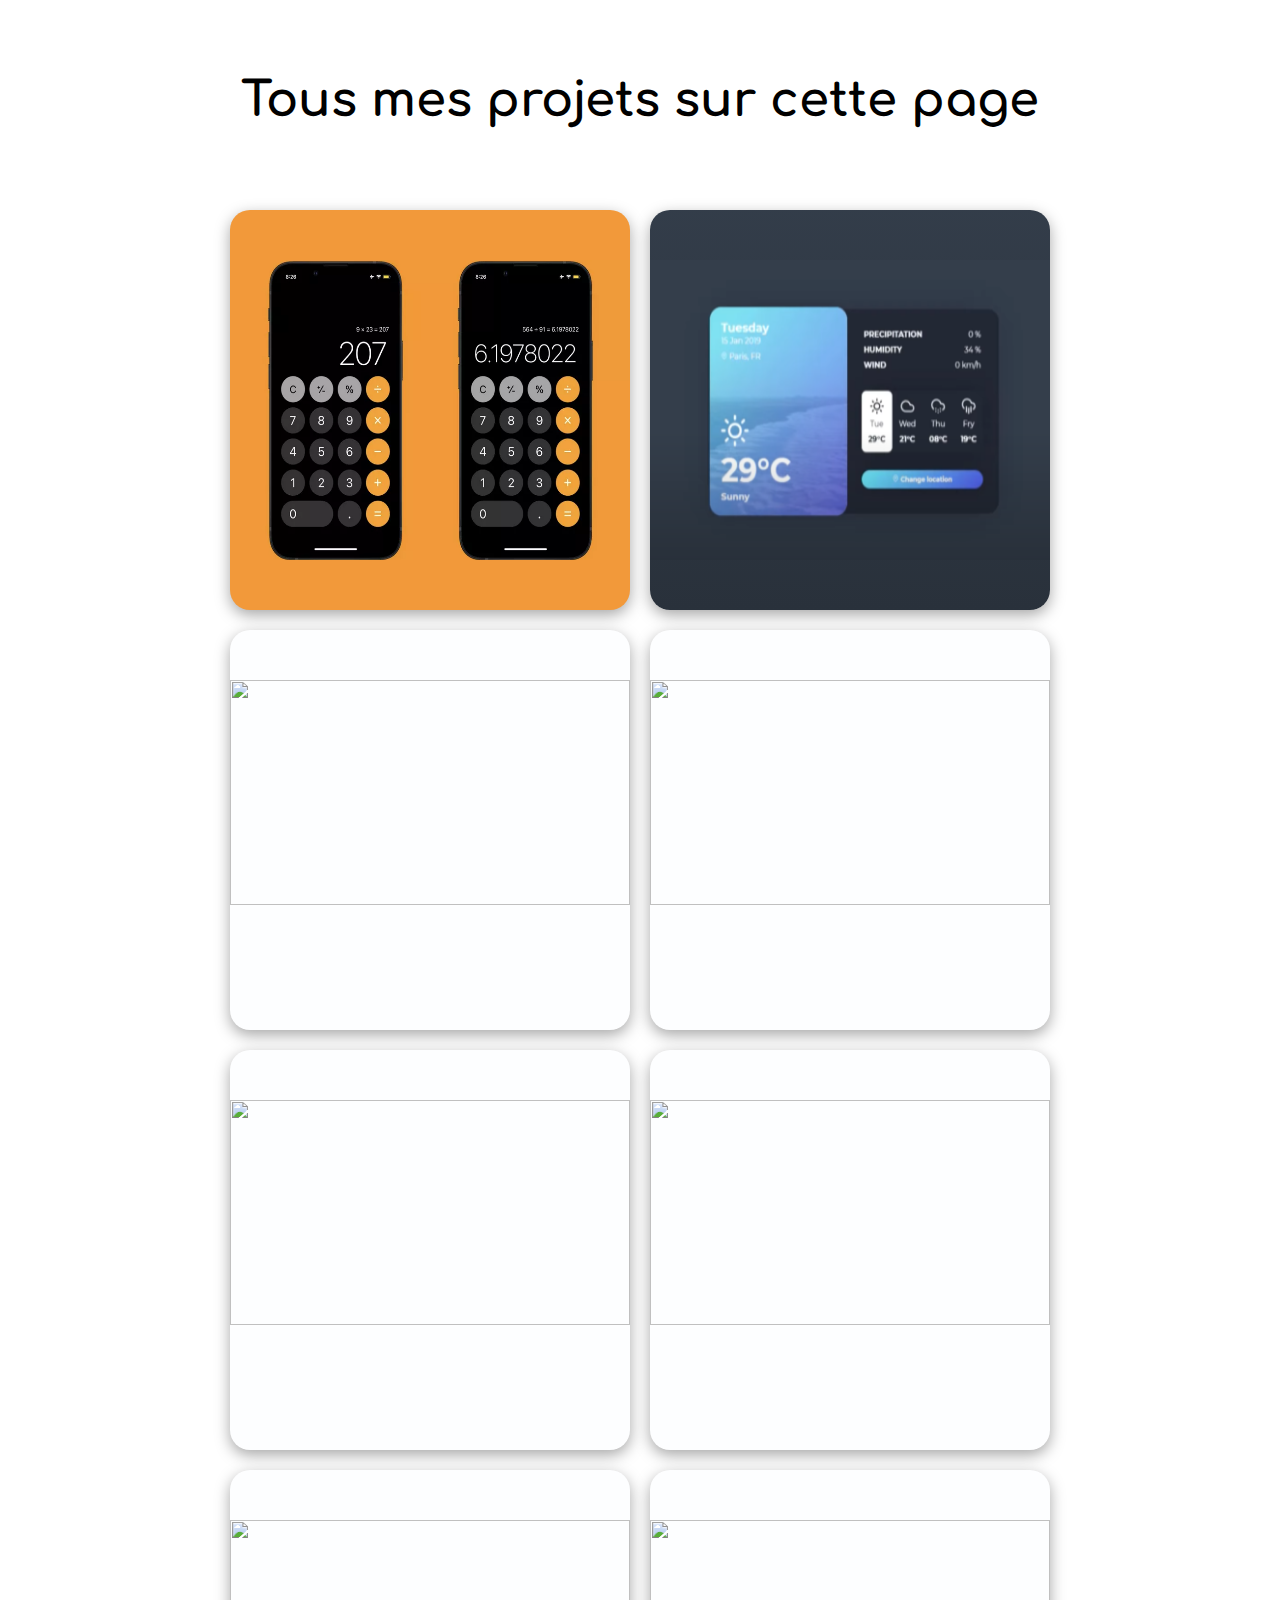
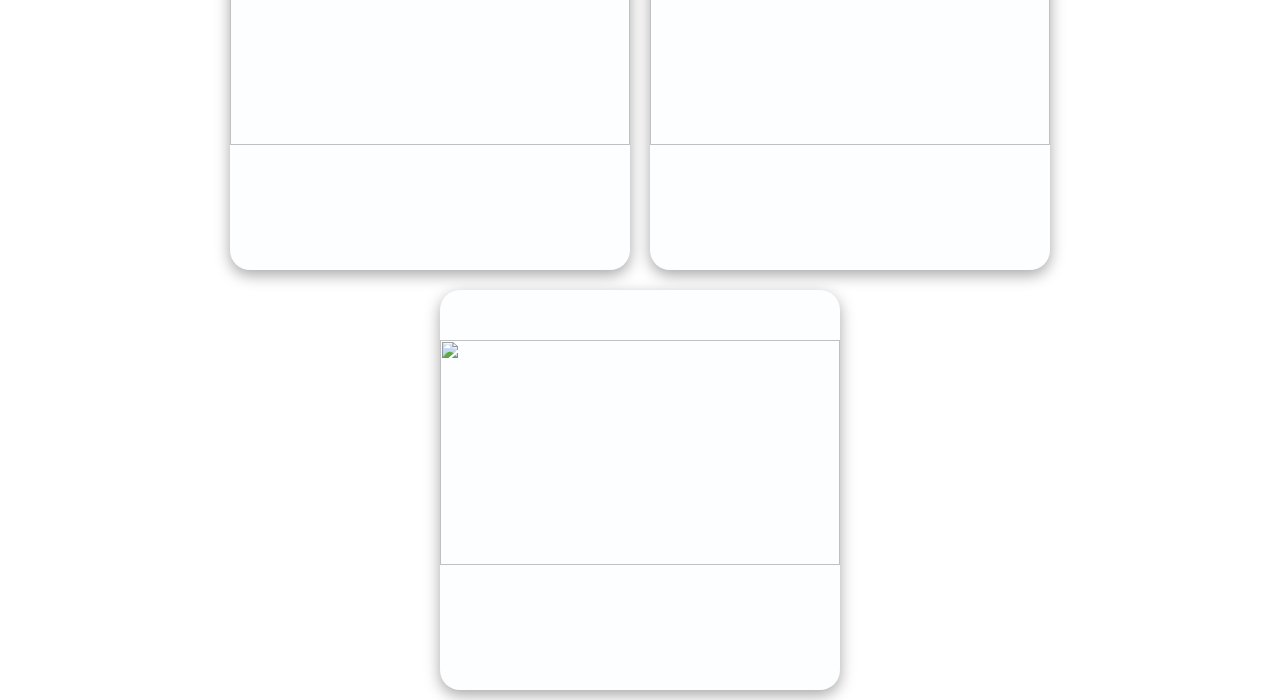
==== main/index.html @ ba5f7652 "Ajout de la page d'accueil et de l'aspect graphique de la calculatrice" ====
<!DOCTYPE html>
<html lang="fr">
<head>
    <meta charset="UTF-8">
    <meta name="viewport" content="width=device-width, initial-scale=1.0">
    <title>Mes petits projets</title>
    <link rel="preconnect" href="https://fonts.googleapis.com">
    <link rel="preconnect" href="https://fonts.gstatic.com" crossorigin>
    <link href="https://fonts.googleapis.com/css2?family=Comfortaa:wght@300..700&display=swap" rel="stylesheet">
    <link rel="stylesheet" href="style.css">
</head>
<body>
    <h1>Tous mes projets sur cette page</h1>

    <article id="projets">
        <a href="/Calculatrice/calculatrice.html" class="project_card" id="calculatrice">
            <img src="./img/calculatrice.png">
            <div class="overlay">
                <p>Calculatrice</p>
            </div>
        </a>

        <a href="meteo.html" class="project_card" id="meteo">
            <img src="./img/meteo.png">
            <div class="overlay">
                <p>Meteo</p>
            </div>
        </a>

        <a href="#" class="project_card" id="prochainement">
            <img src="./img/prochainement.png">
            <div class="overlay">
                <p>Prochainement</p>
            </div>
        </a>

        <a href="#" class="project_card" id="prochainement">
            <img src="./img/prochainement.png">
            <div class="overlay">
                <p>Prochainement</p>
            </div>
        </a>

        <a href="#" class="project_card" id="prochainement">
            <img src="./img/prochainement.png">
            <div class="overlay">
                <p>Prochainement</p>
            </div>
        </a>

        <a href="#" class="project_card" id="prochainement">
            <img src="./img/prochainement.png">
            <div class="overlay">
                <p>Prochainement</p>
            </div>
        </a>

        <a href="#" class="project_card" id="prochainement">
            <img src="./img/prochainement.png">
            <div class="overlay">
                <p>Prochainement</p>
            </div>
        </a>

        <a href="#" class="project_card" id="prochainement">
            <img src="./img/prochainement.png">
            <div class="overlay">
                <p>Prochainement</p>
            </div>
        </a>

        <a href="#" class="project_card" id="prochainement">
            <img src="./img/prochainement.png">
            <div class="overlay">
                <p>Prochainement</p>
            </div>
        </a>
    </article>

    <script src="script.js"></script>
</body>
</html>
---- main/style.css ----
*{
    padding: 0;
    margin: 0;
    font-family: "Comfortaa", sans-serif;
}

/*HEADER*/

h1{
    display: flex;
    align-items: center;
    justify-content: center;
    text-align: center;
    font-size: 3em;
    height: 200px;
    font-weight: 700;
}

body{
    display: flex;
    flex-direction: column;
    align-items: center;
}

/*ARTICLE CONTENANT LES PROJETS*/
#projets{
    display: flex;
    flex-wrap: wrap;
    justify-content: center;
    width: 85%;
}

/*CLASS CARTES*/
.project_card{
    width: 400px;
    height: 400px;
    display: flex;
    align-items: center;
    justify-content: center;
    text-decoration: none;
    margin: 10px;
    box-shadow: rgba(0, 0, 0, 0.35) 0px 5px 15px;
    border-radius: 20px;
    transition: .5s;
}

.project_card img{
    height: 75%;
    width: 100%;
}

.project_card:hover{
    transform: scale(1.02);
    filter: brightness(70%);
}

.overlay {
    font-size: 1.8em;
    position: absolute;
    text-align: center;
    color: #fff;
    opacity: 0;
    display: flex;
}

.project_card:hover .overlay {
    opacity: 1;
    z-index: 200;
}

/*CALCULATRICE*/
#prochainement{
    background-color: #FDFEFF
}

/*CALCULATRICE*/
#calculatrice{
    background-color: #f2993a
}

/*METEO*/
#meteo{
    background: linear-gradient(0deg, rgba(41,49,59,1) 0%, rgba(52,62,75,1) 110%);
}
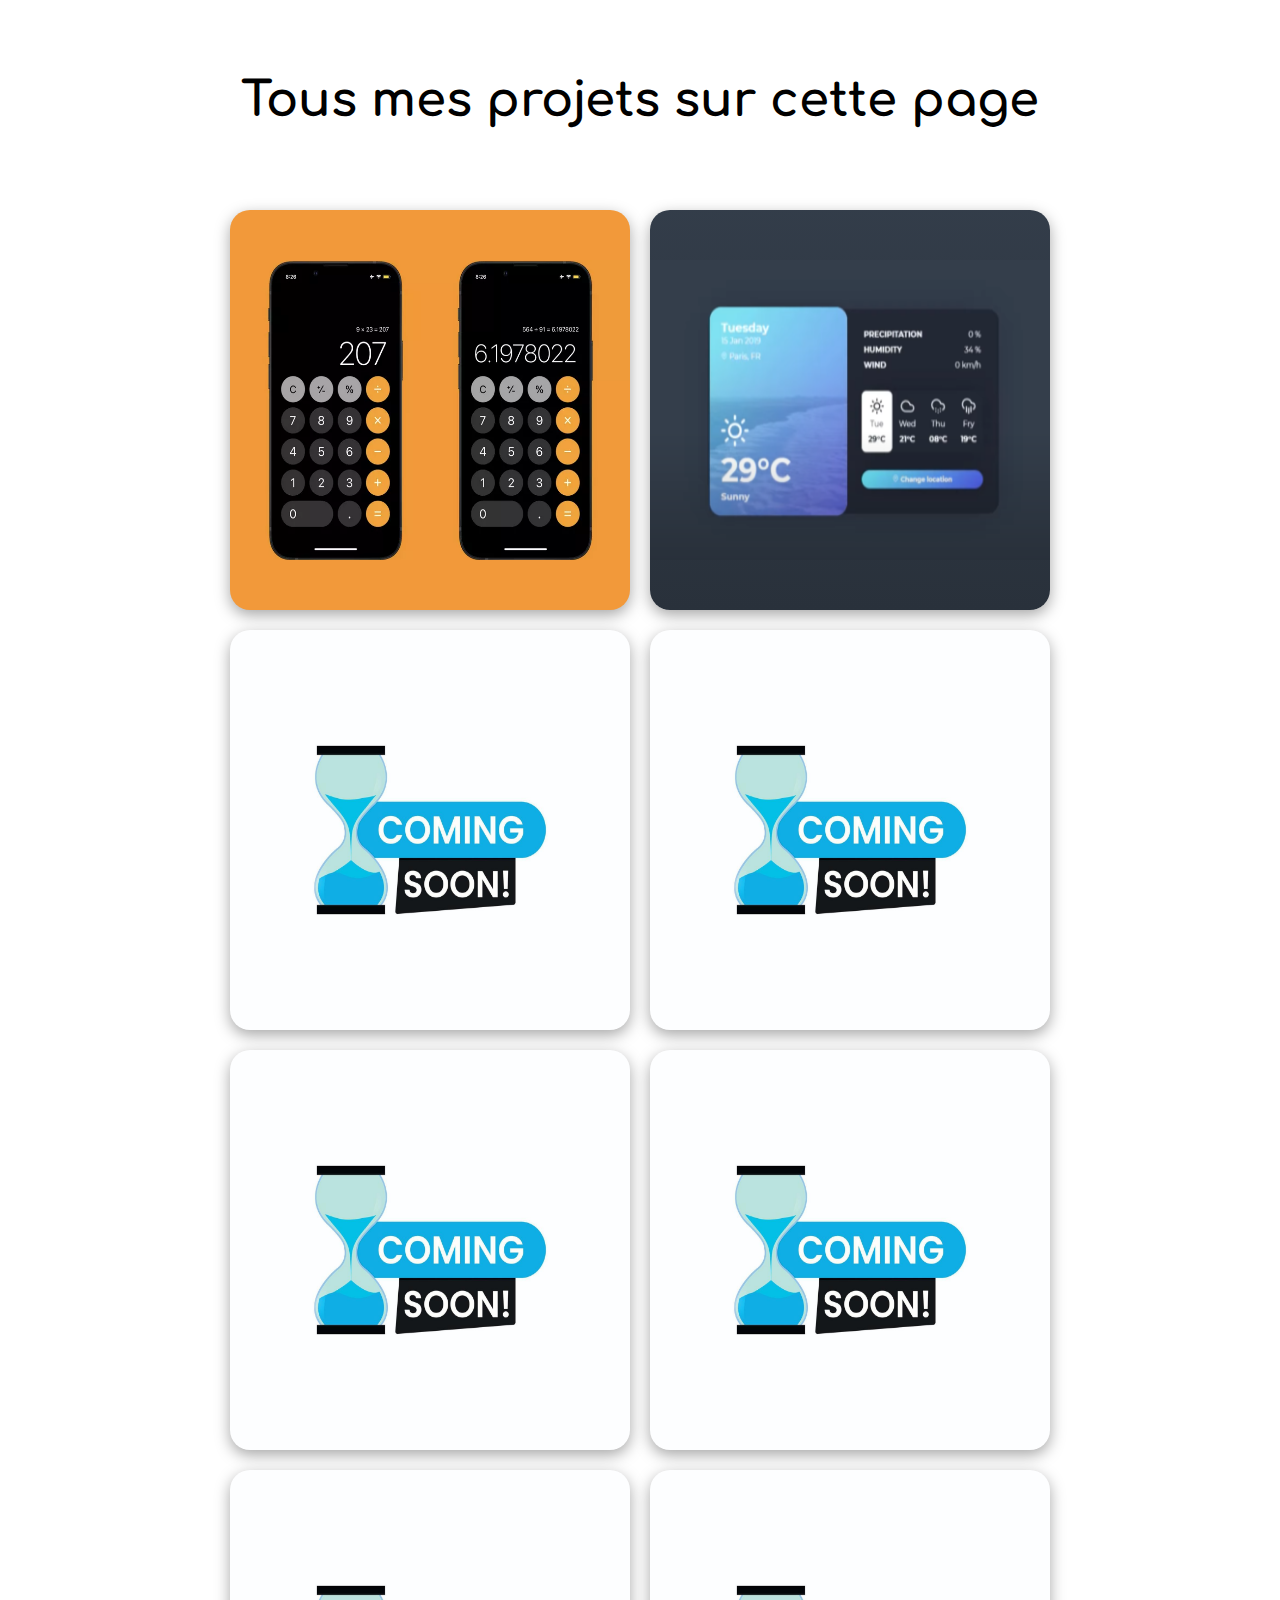
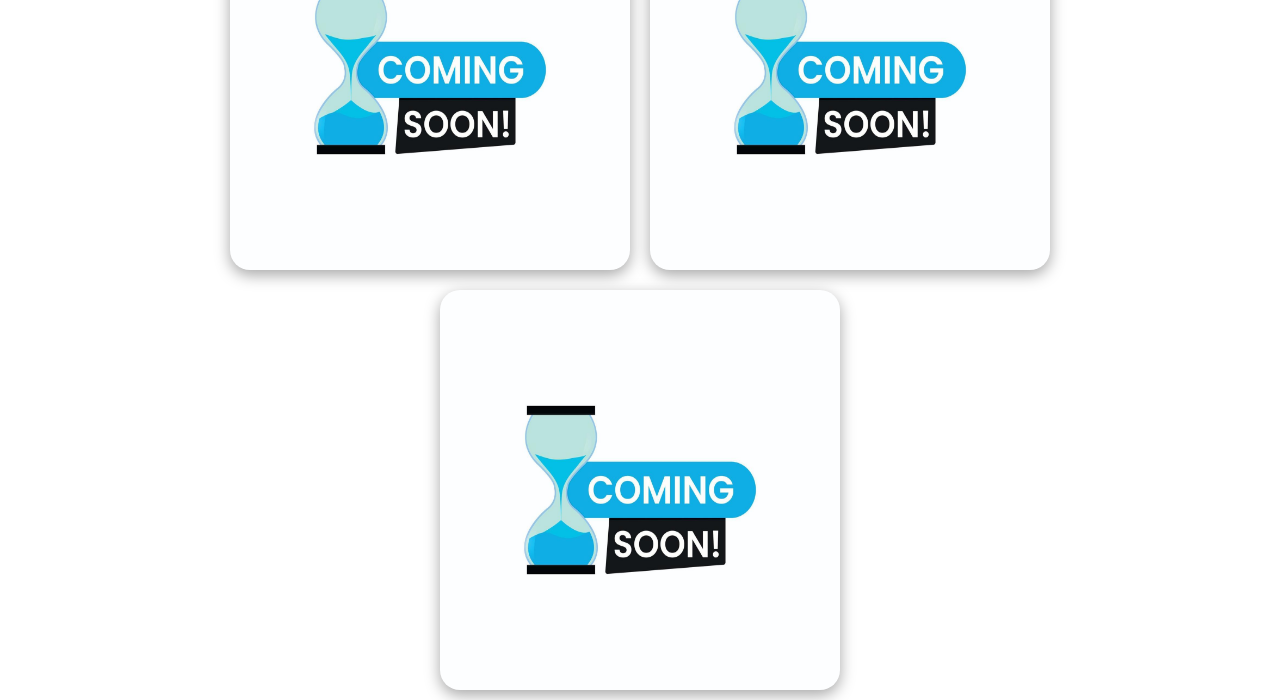
==== commit f161a6cd: "Modification de la fonctionnalité de brightness sur le main" ====
--- a/main/index.html
+++ b/main/index.html
@@ -15,6 +15,7 @@
     <article id="projets">
         <a href="/Calculatrice/calculatrice.html" class="project_card" id="calculatrice">
             <img src="./img/calculatrice.png">
+            <div class="brightness"></div>
             <div class="overlay">
                 <p>Calculatrice</p>
             </div>
@@ -22,6 +23,7 @@
 
         <a href="meteo.html" class="project_card" id="meteo">
             <img src="./img/meteo.png">
+            <div class="brightness"></div>
             <div class="overlay">
                 <p>Meteo</p>
             </div>
@@ -29,6 +31,7 @@
 
         <a href="#" class="project_card" id="prochainement">
             <img src="./img/prochainement.png">
+            <div class="brightness"></div>
             <div class="overlay">
                 <p>Prochainement</p>
             </div>
@@ -36,6 +39,7 @@
 
         <a href="#" class="project_card" id="prochainement">
             <img src="./img/prochainement.png">
+            <div class="brightness"></div>
             <div class="overlay">
                 <p>Prochainement</p>
             </div>
@@ -43,6 +47,7 @@
 
         <a href="#" class="project_card" id="prochainement">
             <img src="./img/prochainement.png">
+            <div class="brightness"></div>
             <div class="overlay">
                 <p>Prochainement</p>
             </div>
@@ -50,6 +55,7 @@
 
         <a href="#" class="project_card" id="prochainement">
             <img src="./img/prochainement.png">
+            <div class="brightness"></div>
             <div class="overlay">
                 <p>Prochainement</p>
             </div>
@@ -57,6 +63,7 @@
 
         <a href="#" class="project_card" id="prochainement">
             <img src="./img/prochainement.png">
+            <div class="brightness"></div>
             <div class="overlay">
                 <p>Prochainement</p>
             </div>
@@ -64,6 +71,7 @@
 
         <a href="#" class="project_card" id="prochainement">
             <img src="./img/prochainement.png">
+            <div class="brightness"></div>
             <div class="overlay">
                 <p>Prochainement</p>
             </div>
@@ -71,6 +79,7 @@
 
         <a href="#" class="project_card" id="prochainement">
             <img src="./img/prochainement.png">
+            <div class="brightness"></div>
             <div class="overlay">
                 <p>Prochainement</p>
             </div>
--- a/main/style.css
+++ b/main/style.css
@@ -51,7 +51,6 @@
 
 .project_card:hover{
     transform: scale(1.02);
-    filter: brightness(70%);
 }
 
 .overlay {
@@ -63,9 +62,22 @@
     display: flex;
 }
 
-.project_card:hover .overlay {
+.project_card:hover .brightness{
+    opacity: .2;
+}
+
+.project_card:hover .overlay{
     opacity: 1;
-    z-index: 200;
+}
+
+.brightness{
+    position: absolute;
+    width: 400px;
+    height: 400px;
+    background-color: black;
+    opacity: 0;
+    border-radius: 20px;
+    transition: .5s;
 }
 
 /*CALCULATRICE*/
